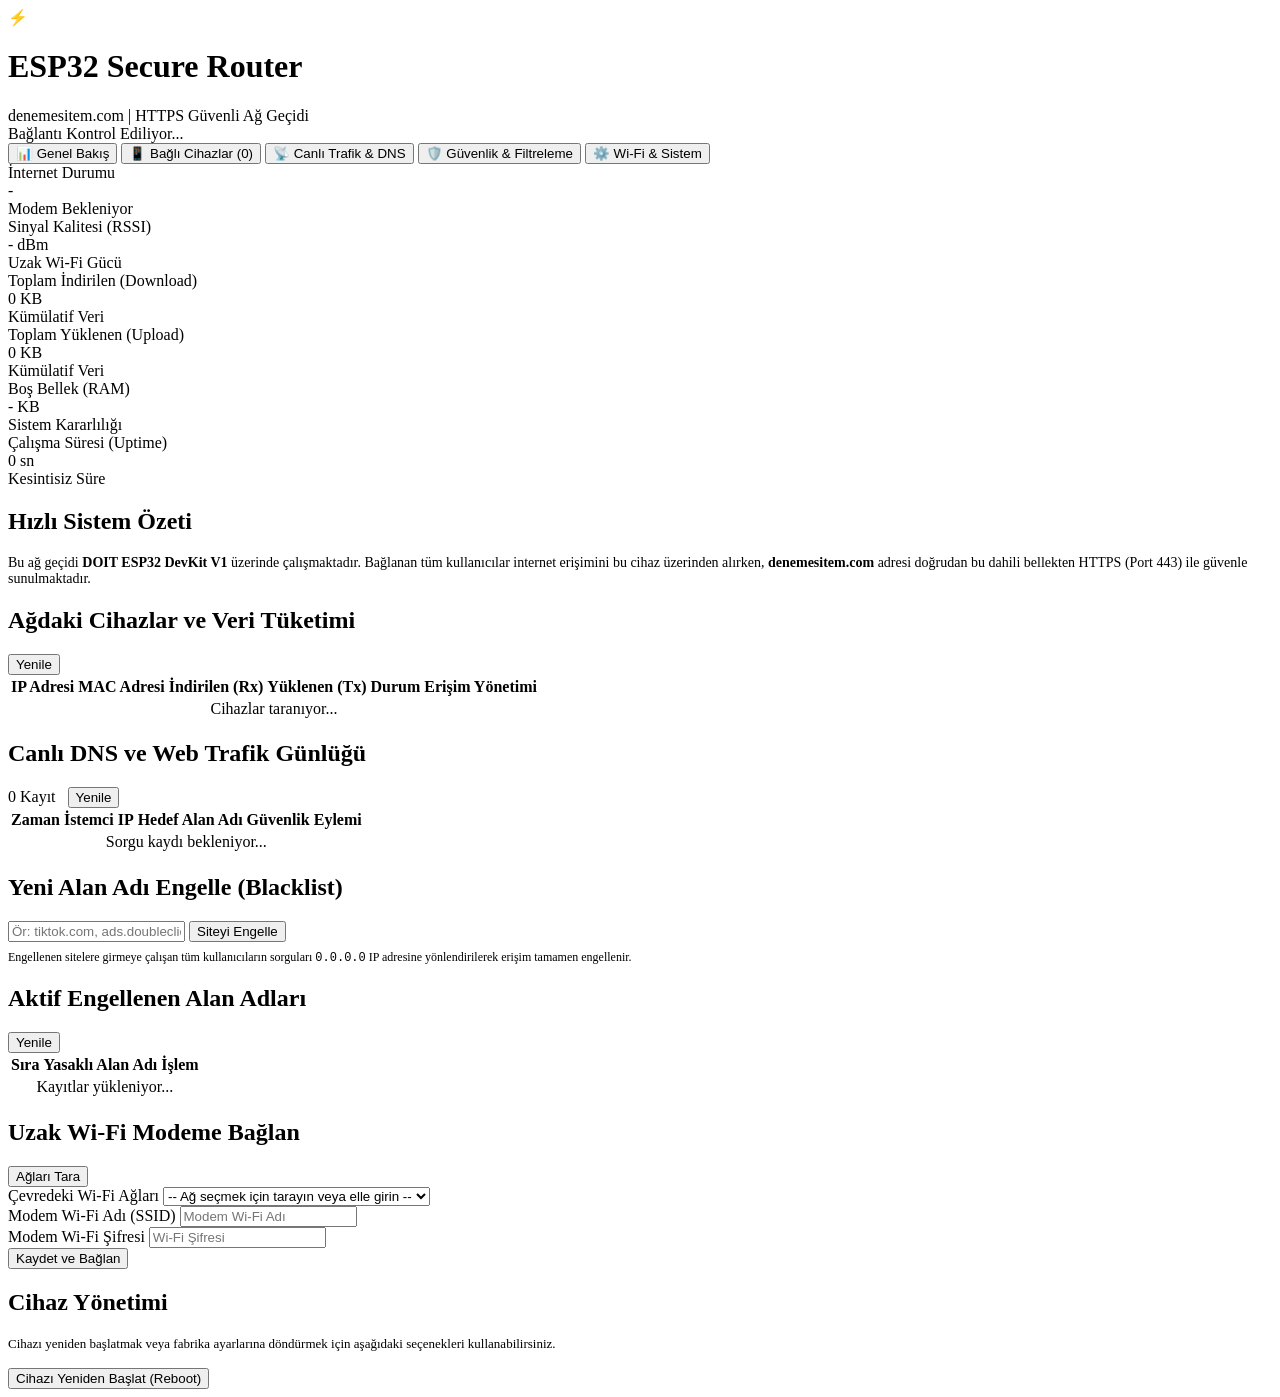
==== data/index.html @ 900f9fcd "Implement ESP32 NAT Router, DNS Sinkhole, Port 443 HTTPS Server, and Web Dashboard" ====
<!DOCTYPE html>
<html lang="tr">
<head>
    <meta charset="UTF-8">
    <meta name="viewport" content="width=device-width, initial-scale=1.0">
    <title>ESP32 Güvenli Yönlendirici & Trafik Paneli</title>
    <link rel="stylesheet" href="/style.css">
</head>
<body>

    <header class="header">
        <div class="brand">
            <div class="brand-icon">⚡</div>
            <div>
                <h1>ESP32 Secure Router</h1>
                <span>denemesitem.com | HTTPS Güvenli Ağ Geçidi</span>
            </div>
        </div>
        <div id="system-status-badge">
            <span class="badge badge-warning">Bağlantı Kontrol Ediliyor...</span>
        </div>
    </header>

    <div class="nav-tabs">
        <button class="tab-btn active" onclick="switchTab('tab-overview')">📊 Genel Bakış</button>
        <button class="tab-btn" onclick="switchTab('tab-clients')">📱 Bağlı Cihazlar (<span id="client-count">0</span>)</button>
        <button class="tab-btn" onclick="switchTab('tab-logs')">📡 Canlı Trafik & DNS</button>
        <button class="tab-btn" onclick="switchTab('tab-security')">🛡️ Güvenlik & Filtreleme</button>
        <button class="tab-btn" onclick="switchTab('tab-settings')">⚙️ Wi-Fi & Sistem</button>
    </div>

    <main class="container">

        <!-- ================= TAB 1: GENEL BAKIŞ ================= -->
        <section id="tab-overview" class="tab-content active">
            <div class="grid-metrics">
                <div class="metric-card">
                    <div class="metric-title">İnternet Durumu</div>
                    <div class="metric-value" id="val-sta-status">-</div>
                    <div class="metric-sub" id="val-sta-ssid">Modem Bekleniyor</div>
                </div>
                <div class="metric-card">
                    <div class="metric-title">Sinyal Kalitesi (RSSI)</div>
                    <div class="metric-value" id="val-sta-rssi">- dBm</div>
                    <div class="metric-sub">Uzak Wi-Fi Gücü</div>
                </div>
                <div class="metric-card">
                    <div class="metric-title">Toplam İndirilen (Download)</div>
                    <div class="metric-value" id="val-total-rx">0 KB</div>
                    <div class="metric-sub">Kümülatif Veri</div>
                </div>
                <div class="metric-card">
                    <div class="metric-title">Toplam Yüklenen (Upload)</div>
                    <div class="metric-value" id="val-total-tx">0 KB</div>
                    <div class="metric-sub">Kümülatif Veri</div>
                </div>
                <div class="metric-card">
                    <div class="metric-title">Boş Bellek (RAM)</div>
                    <div class="metric-value" id="val-free-heap">- KB</div>
                    <div class="metric-sub">Sistem Kararlılığı</div>
                </div>
                <div class="metric-card">
                    <div class="metric-title">Çalışma Süresi (Uptime)</div>
                    <div class="metric-value" id="val-uptime">0 sn</div>
                    <div class="metric-sub">Kesintisiz Süre</div>
                </div>
            </div>

            <div class="card">
                <div class="card-header">
                    <h2 class="card-title">Hızlı Sistem Özeti</h2>
                </div>
                <p style="color: var(--text-muted); font-size: 14px;">
                    Bu ağ geçidi <strong>DOIT ESP32 DevKit V1</strong> üzerinde çalışmaktadır. Bağlanan tüm kullanıcılar internet erişimini bu cihaz üzerinden alırken, <strong>denemesitem.com</strong> adresi doğrudan bu dahili bellekten HTTPS (Port 443) ile güvenle sunulmaktadır.
                </p>
            </div>
        </section>

        <!-- ================= TAB 2: BAĞLI CİHAZLAR ================= -->
        <section id="tab-clients" class="tab-content">
            <div class="card">
                <div class="card-header">
                    <h2 class="card-title">Ağdaki Cihazlar ve Veri Tüketimi</h2>
                    <button class="btn btn-outline" onclick="loadClients()">Yenile</button>
                </div>
                <div class="table-responsive">
                    <table>
                        <thead>
                            <tr>
                                <th>IP Adresi</th>
                                <th>MAC Adresi</th>
                                <th>İndirilen (Rx)</th>
                                <th>Yüklenen (Tx)</th>
                                <th>Durum</th>
                                <th>Erişim Yönetimi</th>
                            </tr>
                        </thead>
                        <tbody id="clients-table-body">
                            <tr><td colspan="6" style="text-align: center; color: var(--text-muted);">Cihazlar taranıyor...</td></tr>
                        </tbody>
                    </table>
                </div>
            </div>
        </section>

        <!-- ================= TAB 3: CANLI DNS TRAFİĞİ ================= -->
        <section id="tab-logs" class="tab-content">
            <div class="card">
                <div class="card-header">
                    <h2 class="card-title">Canlı DNS ve Web Trafik Günlüğü</h2>
                    <div>
                        <span id="log-count-badge" class="badge badge-primary">0 Kayıt</span>
                        <button class="btn btn-outline" onclick="loadLogs()" style="margin-left: 8px;">Yenile</button>
                    </div>
                </div>
                <div class="table-responsive">
                    <table>
                        <thead>
                            <tr>
                                <th>Zaman</th>
                                <th>İstemci IP</th>
                                <th>Hedef Alan Adı</th>
                                <th>Güvenlik Eylemi</th>
                            </tr>
                        </thead>
                        <tbody id="logs-table-body">
                            <tr><td colspan="4" style="text-align: center; color: var(--text-muted);">Sorgu kaydı bekleniyor...</td></tr>
                        </tbody>
                    </table>
                </div>
            </div>
        </section>

        <!-- ================= TAB 4: GÜVENLİK & KARA LİSTE ================= -->
        <section id="tab-security" class="tab-content">
            <div class="card">
                <div class="card-header">
                    <h2 class="card-title">Yeni Alan Adı Engelle (Blacklist)</h2>
                </div>
                <div class="flex-row">
                    <input type="text" id="new-domain-input" class="form-input flex-grow" placeholder="Ör: tiktok.com, ads.doubleclick.net">
                    <button class="btn btn-danger" onclick="addBlacklistDomain()">Siteyi Engelle</button>
                </div>
                <p style="font-size: 12px; color: var(--text-muted); margin-top: 8px;">
                    Engellenen sitelere girmeye çalışan tüm kullanıcıların sorguları <code>0.0.0.0</code> IP adresine yönlendirilerek erişim tamamen engellenir.
                </p>
            </div>

            <div class="card">
                <div class="card-header">
                    <h2 class="card-title">Aktif Engellenen Alan Adları</h2>
                    <button class="btn btn-outline" onclick="loadBlacklist()">Yenile</button>
                </div>
                <div class="table-responsive">
                    <table>
                        <thead>
                            <tr>
                                <th>Sıra</th>
                                <th>Yasaklı Alan Adı</th>
                                <th>İşlem</th>
                            </tr>
                        </thead>
                        <tbody id="blacklist-table-body">
                            <tr><td colspan="3" style="text-align: center; color: var(--text-muted);">Kayıtlar yükleniyor...</td></tr>
                        </tbody>
                    </table>
                </div>
            </div>
        </section>

        <!-- ================= TAB 5: Wİ-Fİ & SİSTEM AYARLARI ================= -->
        <section id="tab-settings" class="tab-content">
            <div class="card">
                <div class="card-header">
                    <h2 class="card-title">Uzak Wi-Fi Modeme Bağlan</h2>
                    <button class="btn btn-primary" onclick="scanWifiNetworks()">Ağları Tara</button>
                </div>
                <div class="form-group">
                    <label class="form-label">Çevredeki Wi-Fi Ağları</label>
                    <select id="wifi-select" class="form-input" onchange="onWifiSelectChange()">
                        <option value="">-- Ağ seçmek için tarayın veya elle girin --</option>
                    </select>
                </div>
                <div class="form-group">
                    <label class="form-label">Modem Wi-Fi Adı (SSID)</label>
                    <input type="text" id="sta-ssid-input" class="form-input" placeholder="Modem Wi-Fi Adı">
                </div>
                <div class="form-group">
                    <label class="form-label">Modem Wi-Fi Şifresi</label>
                    <input type="password" id="sta-pass-input" class="form-input" placeholder="Wi-Fi Şifresi">
                </div>
                <button class="btn btn-primary" onclick="saveWifiConfig()">Kaydet ve Bağlan</button>
            </div>

            <div class="card">
                <div class="card-header">
                    <h2 class="card-title">Cihaz Yönetimi</h2>
                </div>
                <p style="color: var(--text-muted); font-size: 13px; margin-bottom: 16px;">
                    Cihazı yeniden başlatmak veya fabrika ayarlarına döndürmek için aşağıdaki seçenekleri kullanabilirsiniz.
                </p>
                <div class="flex-row">
                    <button class="btn btn-outline" onclick="rebootEsp32()">Cihazı Yeniden Başlat (Reboot)</button>
                </div>
            </div>
        </section>

    </main>

    <script src="/app.js"></script>
</body>
</html>
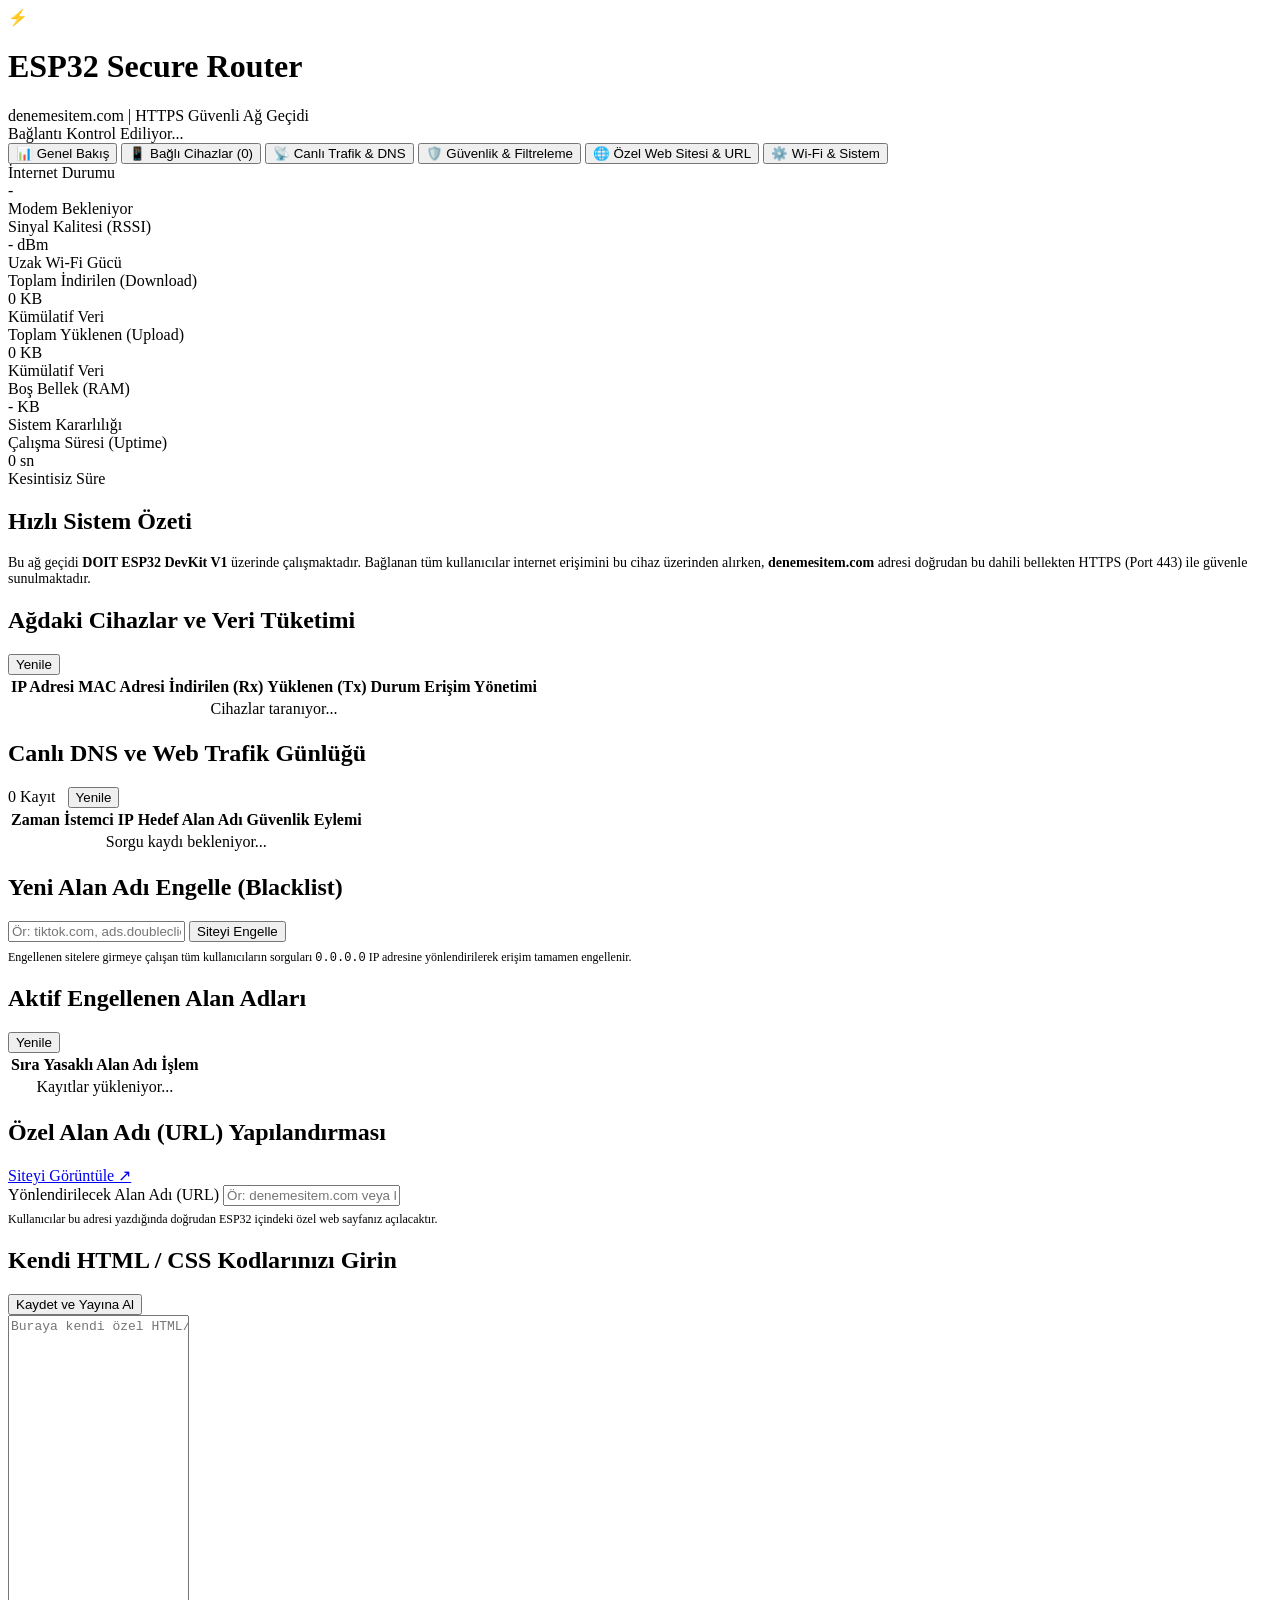
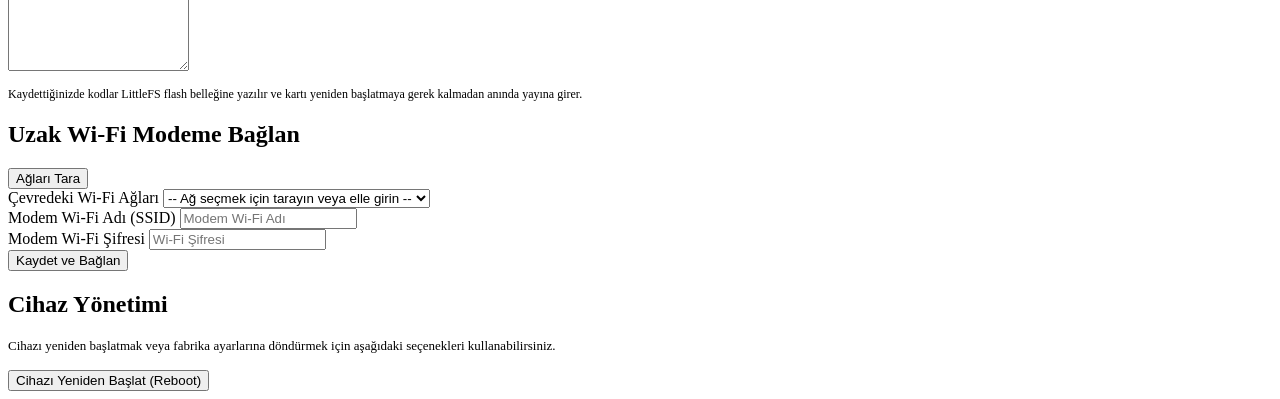
==== commit 806cf29f: "Add Dynamic URL Configuration and Live Custom HTML Editor for Public Website" ====
--- a/data/index.html
+++ b/data/index.html
@@ -26,6 +26,7 @@
         <button class="tab-btn" onclick="switchTab('tab-clients')">📱 Bağlı Cihazlar (<span id="client-count">0</span>)</button>
         <button class="tab-btn" onclick="switchTab('tab-logs')">📡 Canlı Trafik & DNS</button>
         <button class="tab-btn" onclick="switchTab('tab-security')">🛡️ Güvenlik & Filtreleme</button>
+        <button class="tab-btn" onclick="switchTab('tab-custom-site')">🌐 Özel Web Sitesi & URL</button>
         <button class="tab-btn" onclick="switchTab('tab-settings')">⚙️ Wi-Fi & Sistem</button>
     </div>
 
@@ -168,6 +169,36 @@
             </div>
         </section>
 
+        <!-- ================= TAB: ÖZEL WEB SİTESİ & URL ================= -->
+        <section id="tab-custom-site" class="tab-content">
+            <div class="card">
+                <div class="card-header">
+                    <h2 class="card-title">Özel Alan Adı (URL) Yapılandırması</h2>
+                    <a id="preview-site-link" href="/" target="_blank" class="btn btn-outline">Siteyi Görüntüle ↗</a>
+                </div>
+                <div class="form-group">
+                    <label class="form-label">Yönlendirilecek Alan Adı (URL)</label>
+                    <input type="text" id="custom-domain-input" class="form-input" placeholder="Ör: denemesitem.com veya kafemenu.com">
+                    <p style="font-size: 12px; color: var(--text-muted); margin-top: 6px;">
+                        Kullanıcılar bu adresi yazdığında doğrudan ESP32 içindeki özel web sayfanız açılacaktır.
+                    </p>
+                </div>
+            </div>
+
+            <div class="card">
+                <div class="card-header">
+                    <h2 class="card-title">Kendi HTML / CSS Kodlarınızı Girin</h2>
+                    <button class="btn btn-primary" onclick="saveCustomSite()">Kaydet ve Yayına Al</button>
+                </div>
+                <div class="form-group">
+                    <textarea id="custom-html-editor" class="form-input" style="height: 350px; font-family: monospace; font-size: 13px; line-height: 1.4; white-space: pre;" placeholder="Buraya kendi özel HTML/CSS kodlarınızı yapıştırın..."></textarea>
+                </div>
+                <p style="font-size: 12px; color: var(--text-muted);">
+                    Kaydettiğinizde kodlar LittleFS flash belleğine yazılır ve kartı yeniden başlatmaya gerek kalmadan anında yayına girer.
+                </p>
+            </div>
+        </section>
+
         <!-- ================= TAB 5: Wİ-Fİ & SİSTEM AYARLARI ================= -->
         <section id="tab-settings" class="tab-content">
             <div class="card">
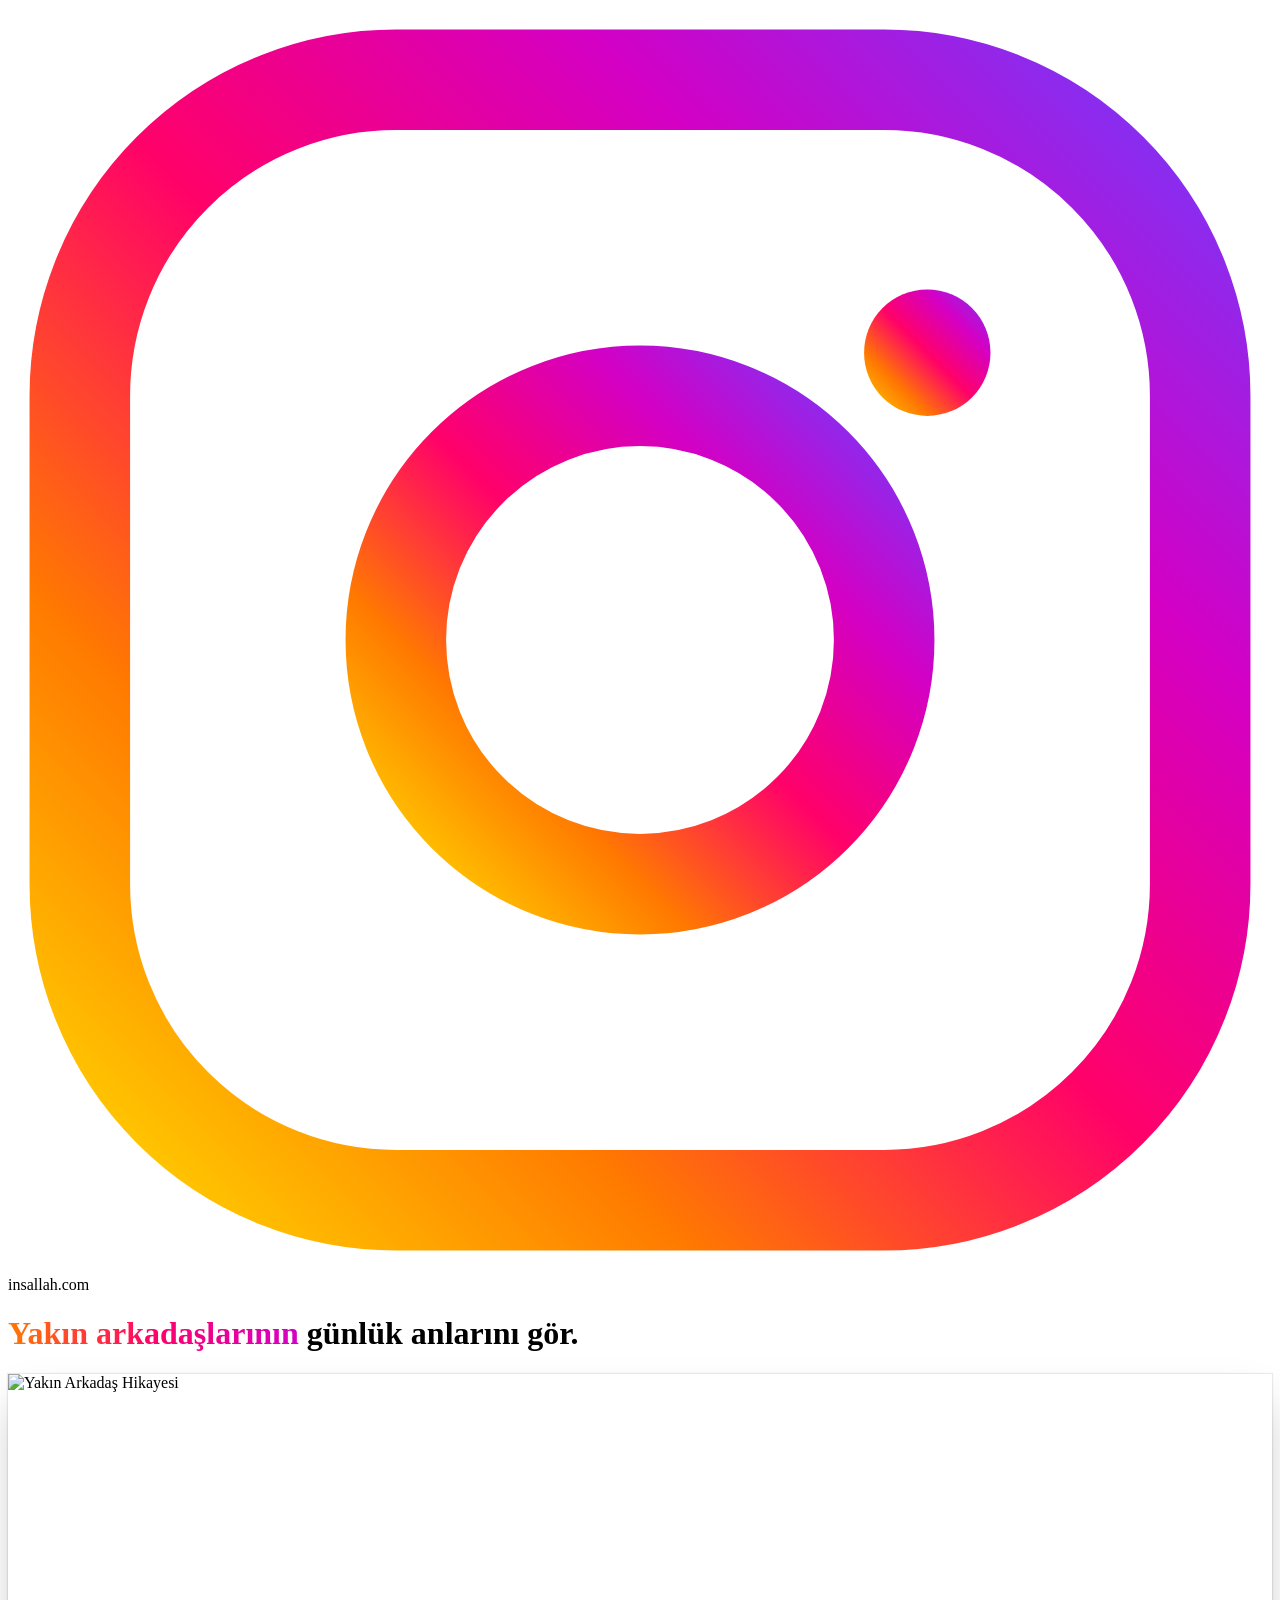
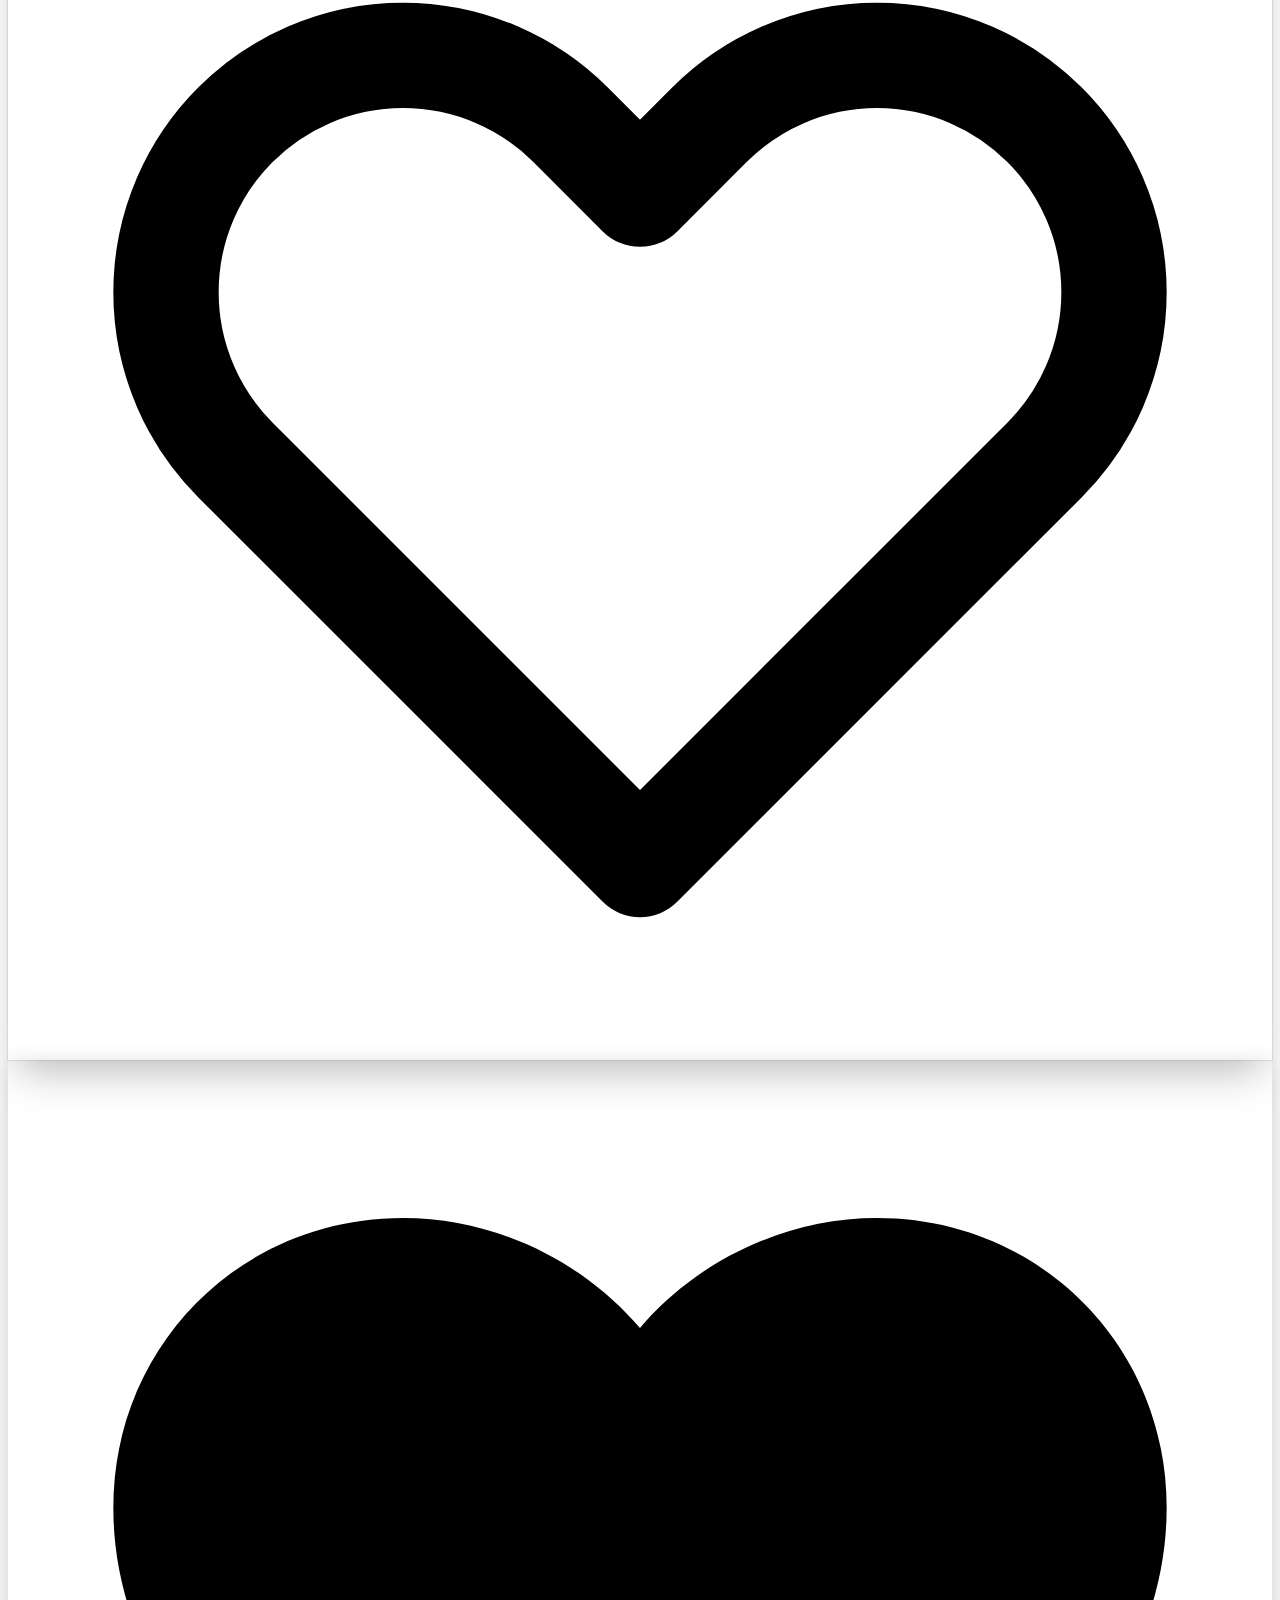
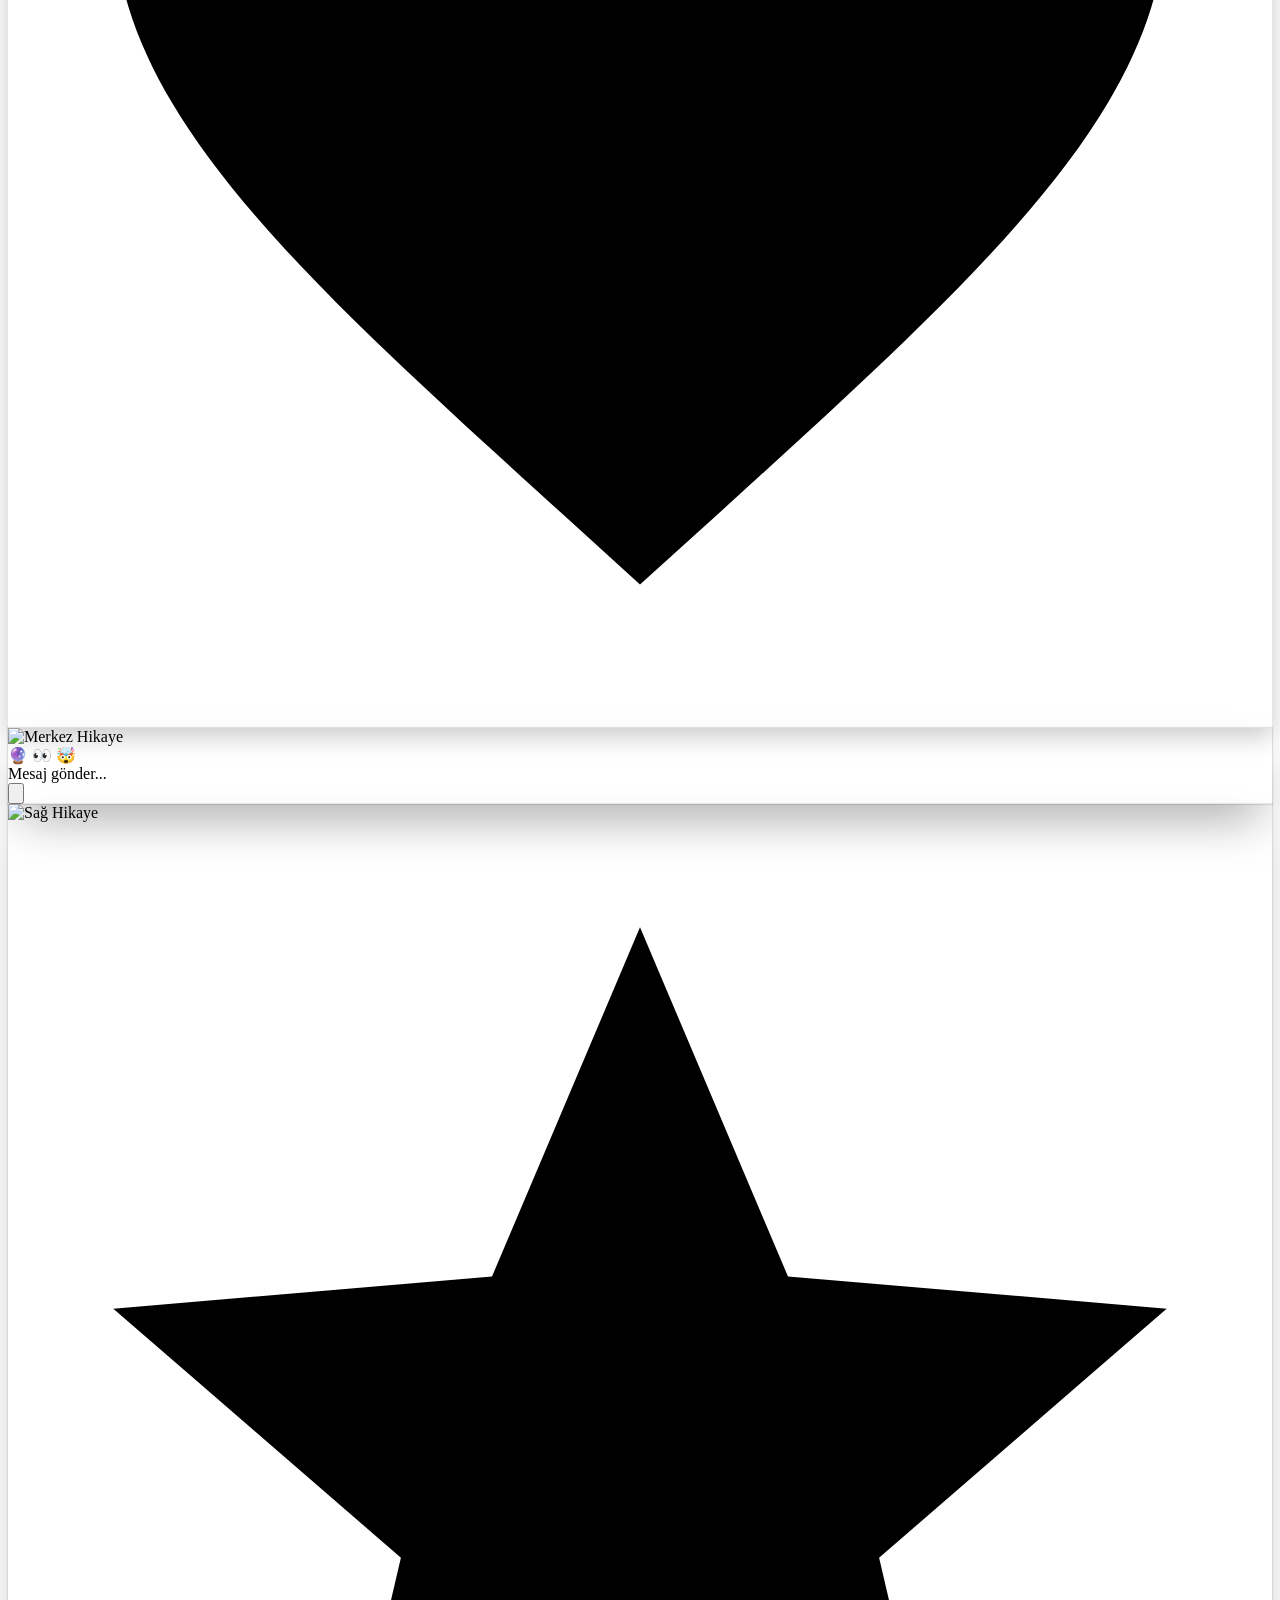
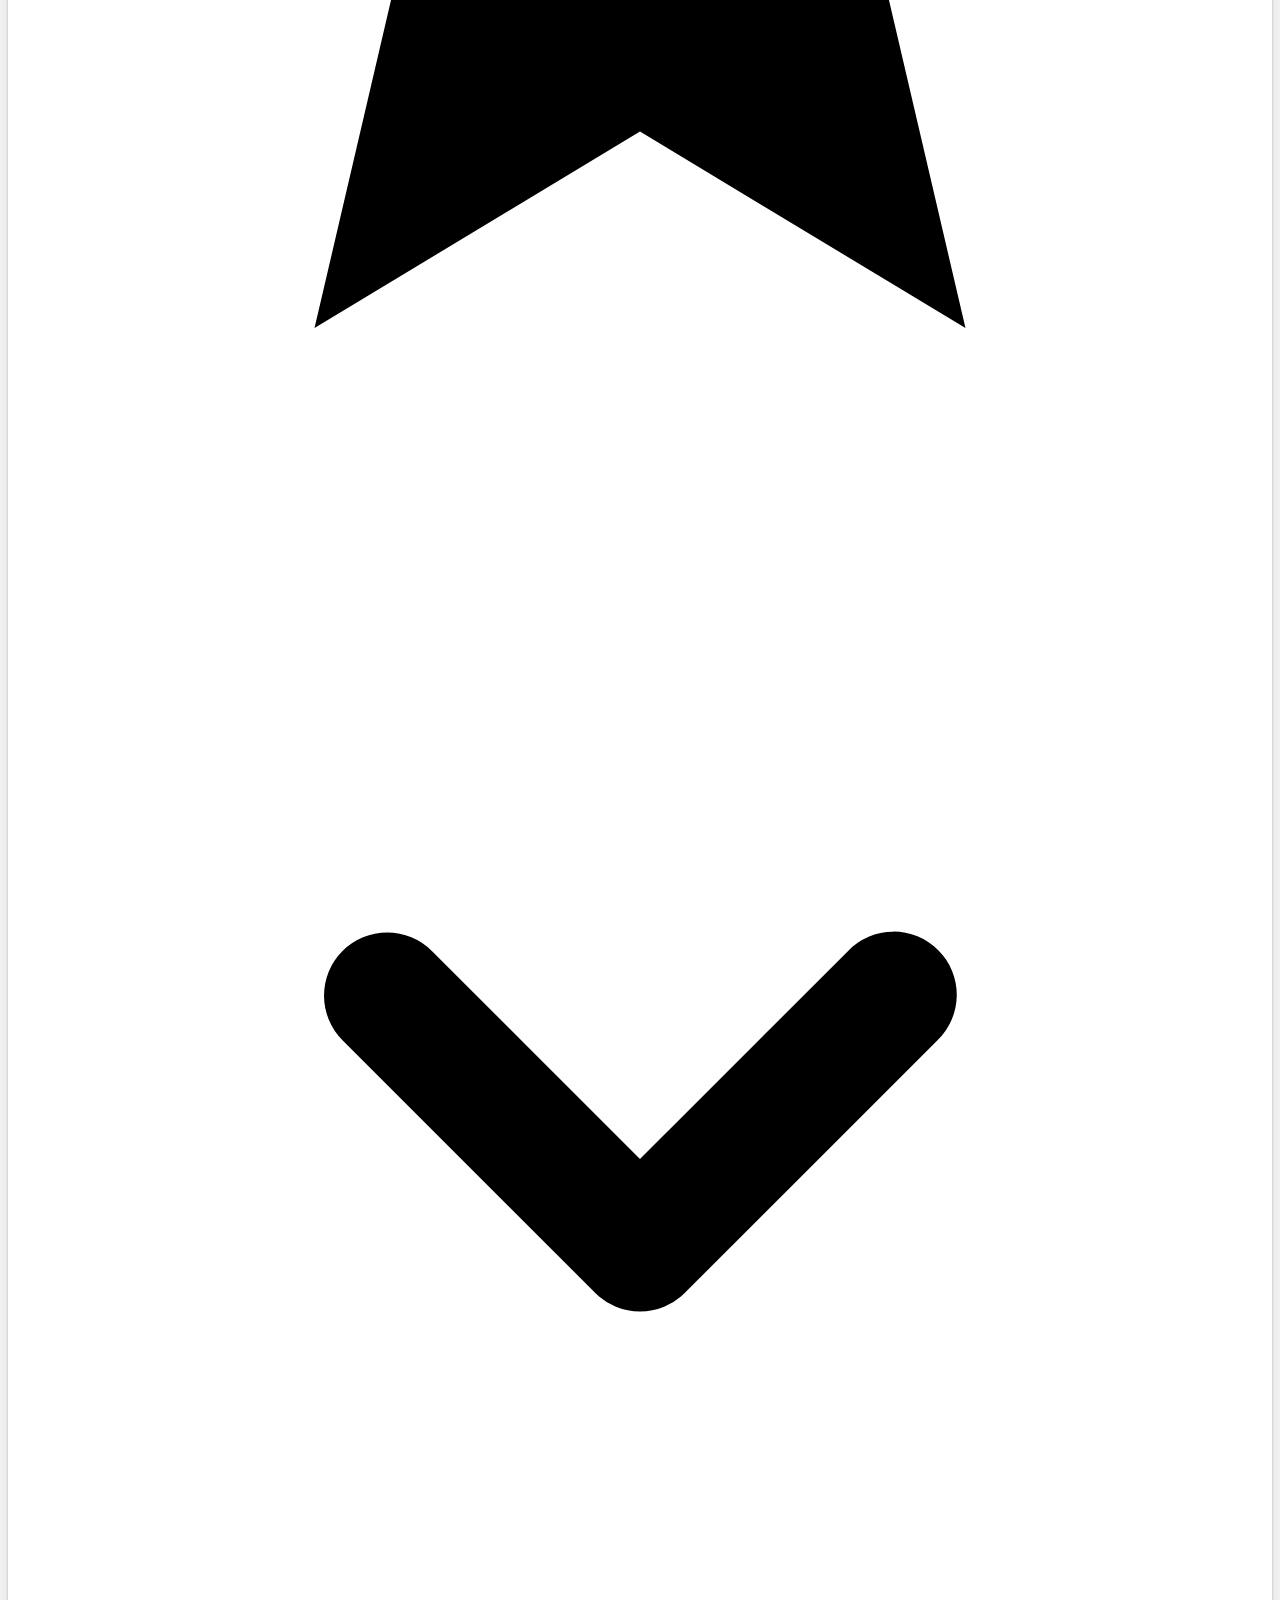
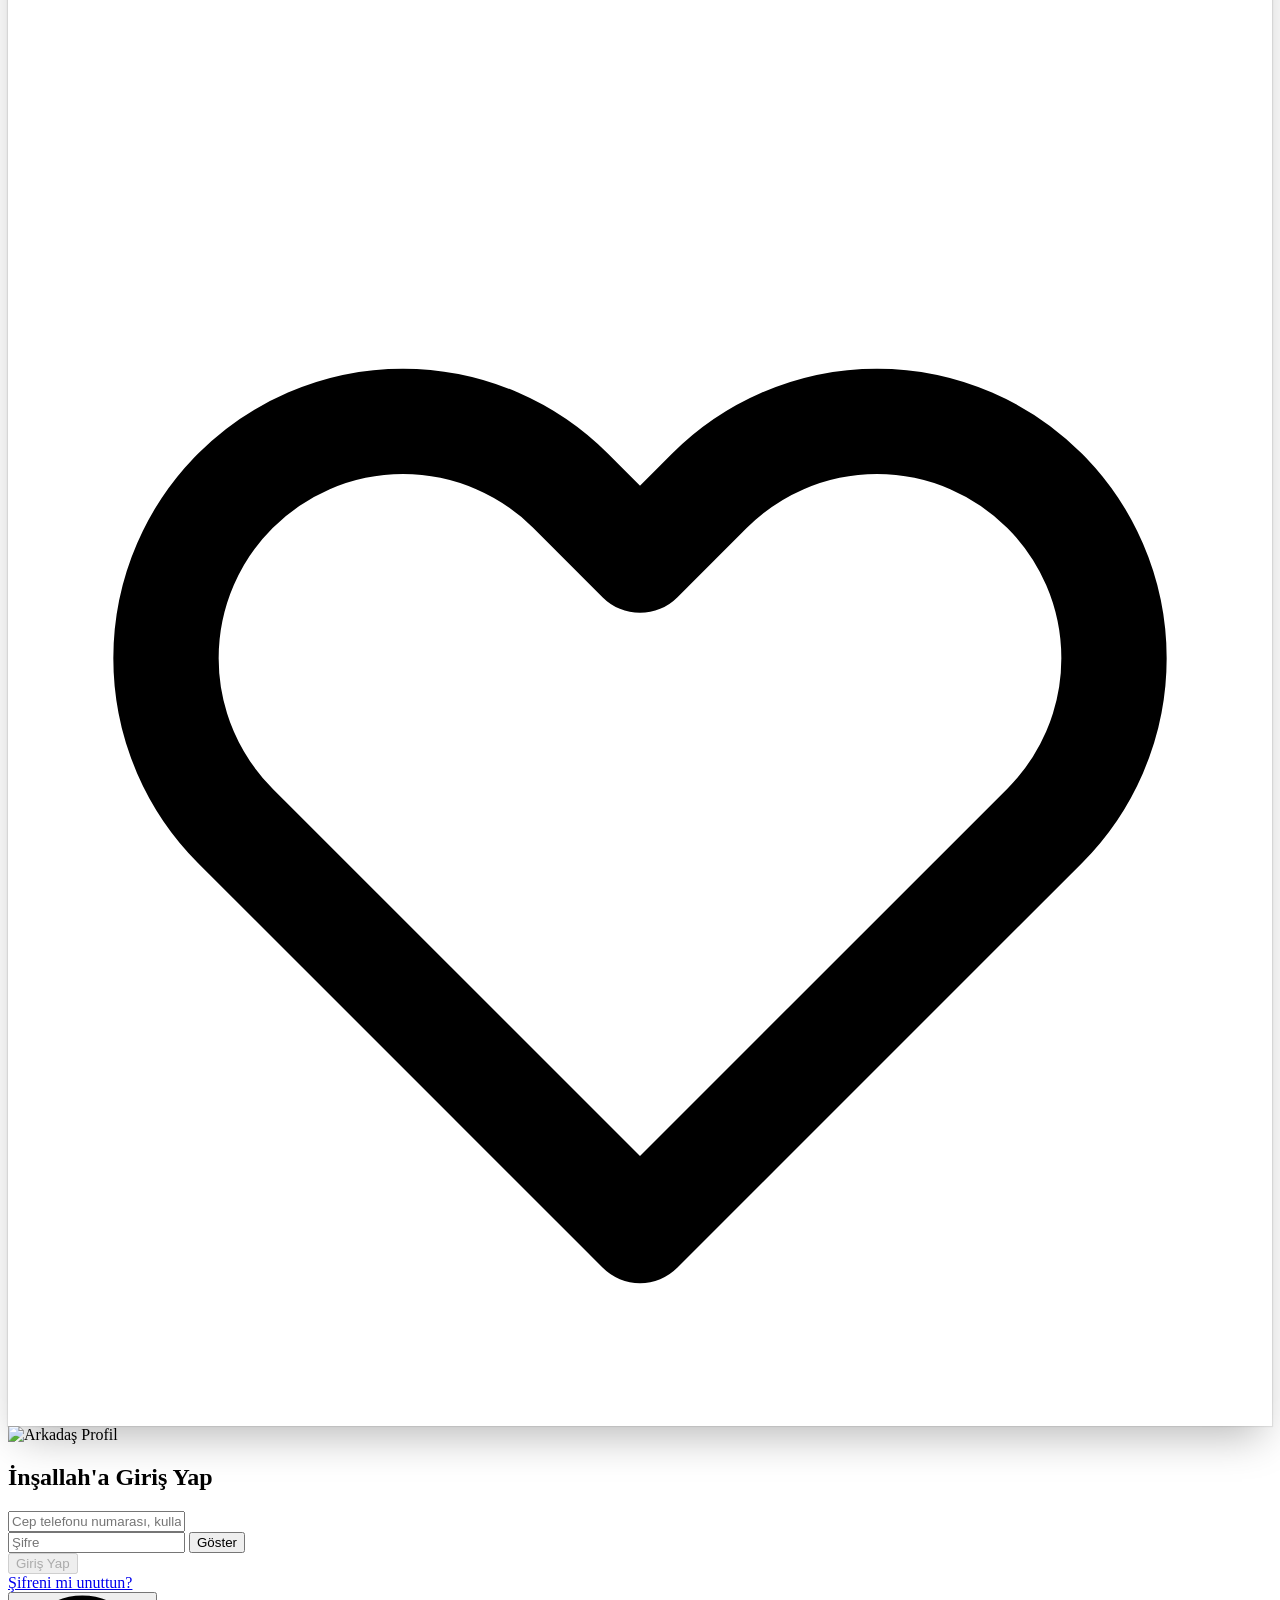
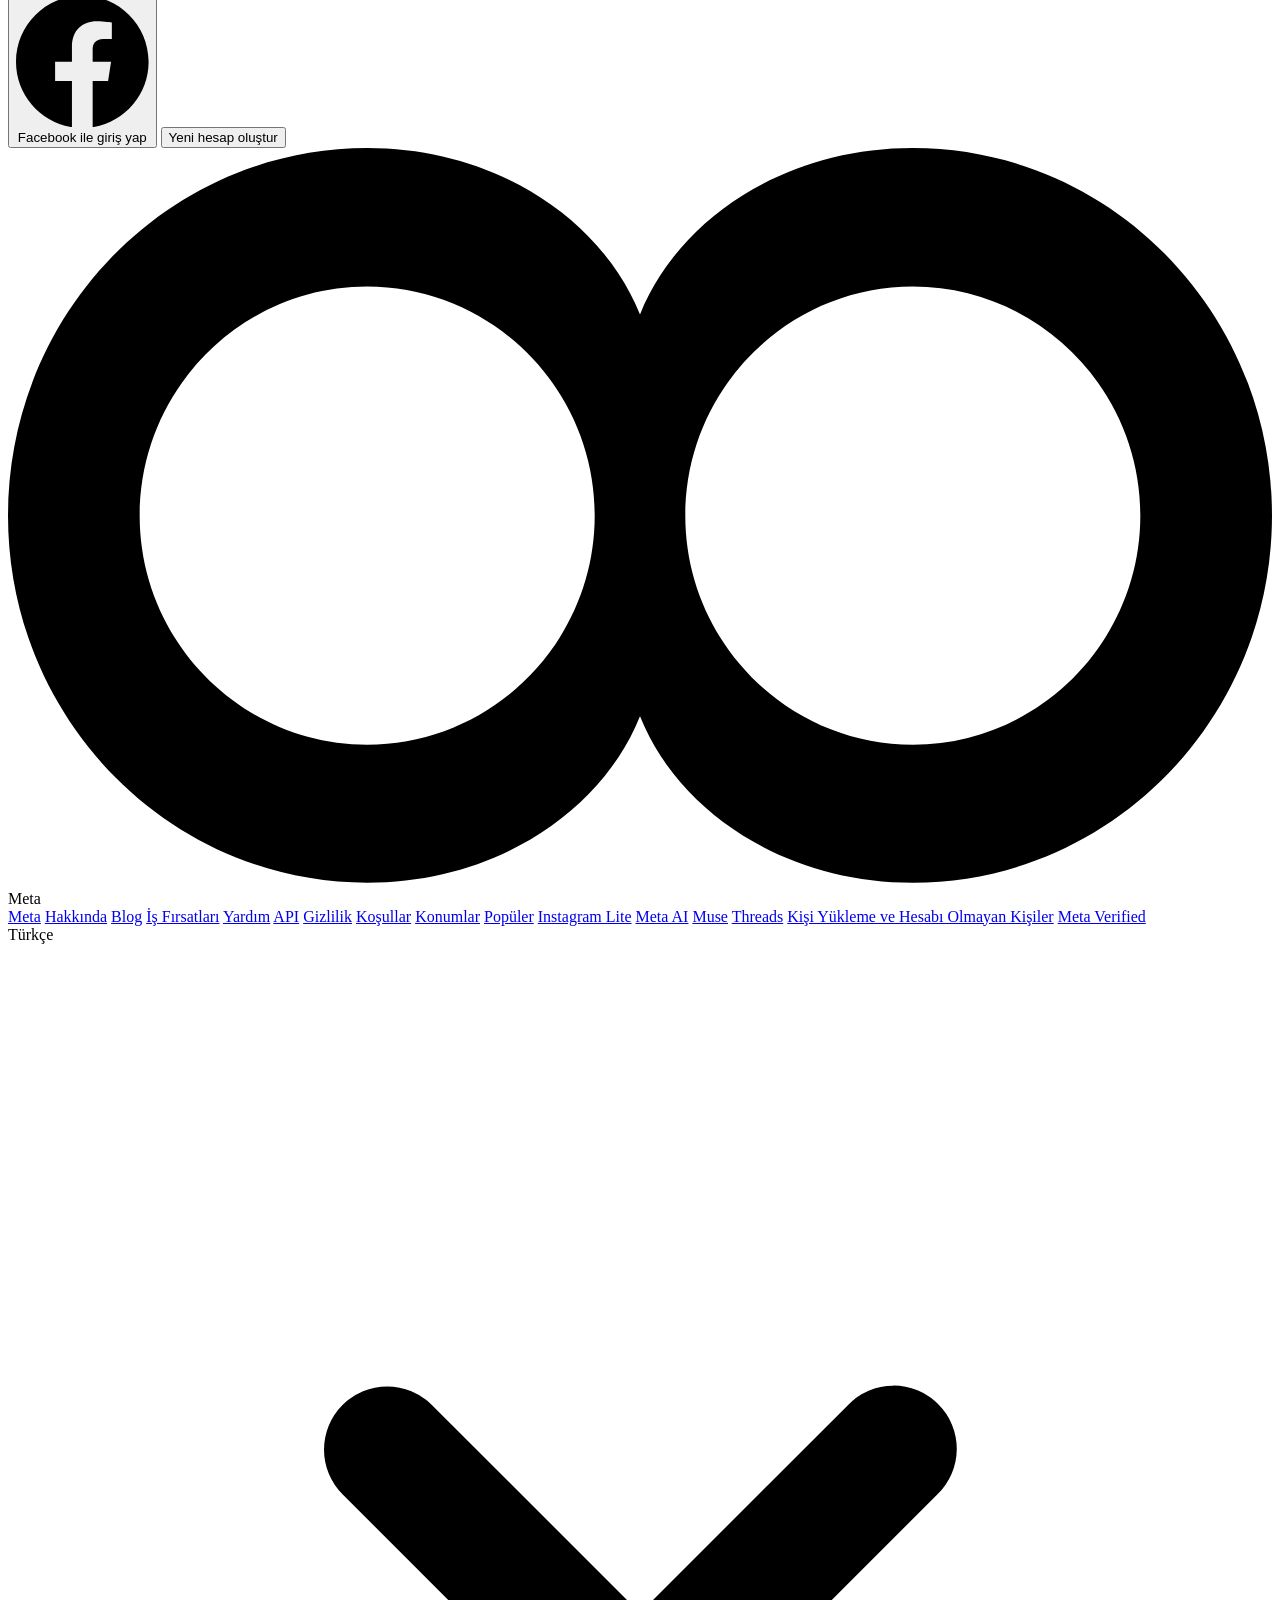
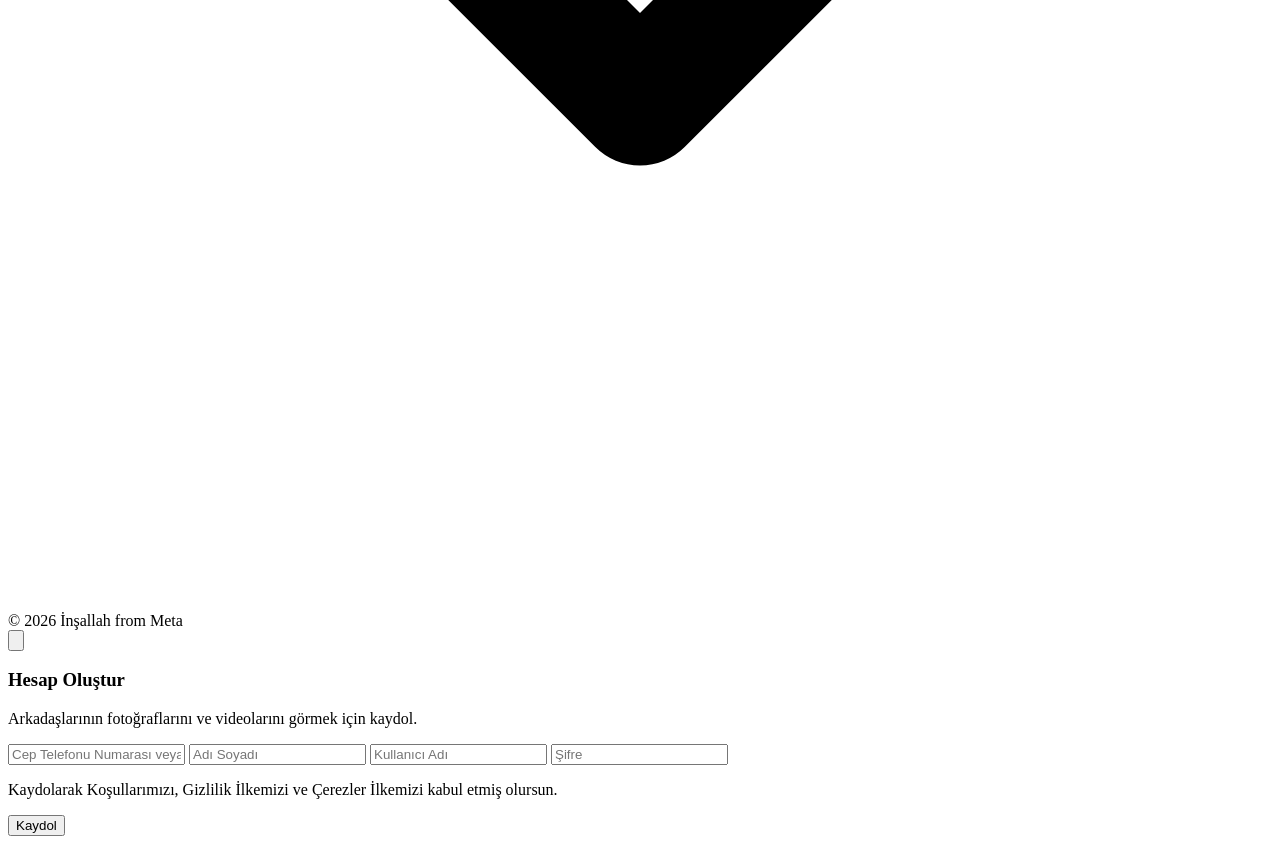
==== commit 69d45dac: "fix: NAPT yonlendirme, DNS onbellegi, HTTPS cert ve web sitesi akis kaydetme guncellendi" ====
--- a/data/index.html
+++ b/data/index.html
@@ -1,243 +1,411 @@
 <!DOCTYPE html>
 <html lang="tr">
 <head>
-    <meta charset="UTF-8">
-    <meta name="viewport" content="width=device-width, initial-scale=1.0">
-    <title>ESP32 Güvenli Yönlendirici & Trafik Paneli</title>
-    <link rel="stylesheet" href="/style.css">
+  <meta charset="UTF-8">
+  <meta name="viewport" content="width=device-width, initial-scale=1.0">
+  <title>İnşallah • Giriş Yap</title>
+  <!-- Local Standalone Tailwind CSS (100% Offline) -->
+  <link rel="stylesheet" href="/tailwind.css">
+  <style>
+    /* Gradient text animation & custom effects */
+    .ig-headline-gradient {
+      background: linear-gradient(90deg, #FF7A00 0%, #FF0169 50%, #D300C5 100%);
+      -webkit-background-clip: text;
+      -webkit-text-fill-color: transparent;
+    }
+    
+    .story-card-shadow {
+      box-shadow: 0 20px 40px -10px rgba(0, 0, 0, 0.28), 0 0 1px 1px rgba(0, 0, 0, 0.08);
+    }
+    
+    .story-card-center {
+      box-shadow: 0 25px 50px -12px rgba(0, 0, 0, 0.35), 0 0 1px 1px rgba(0, 0, 0, 0.1);
+    }
+
+    /* Floating badge shadow */
+    .sticker-shadow {
+      box-shadow: 0 8px 24px rgba(0, 0, 0, 0.22);
+    }
+  </style>
 </head>
-<body>
-
-    <header class="header">
-        <div class="brand">
-            <div class="brand-icon">⚡</div>
-            <div>
-                <h1>ESP32 Secure Router</h1>
-                <span>denemesitem.com | HTTPS Güvenli Ağ Geçidi</span>
-            </div>
+<body class="bg-white text-[#262626] font-sans antialiased min-h-screen flex flex-col justify-between selection:bg-[#ff0169] selection:text-white">
+
+  <!-- Top Logo Bar (Fixed / Absolute top left) -->
+  <header class="w-full px-8 pt-7 pb-2 flex items-center justify-between">
+    <div class="flex items-center gap-2.5">
+      <!-- Gradient Instagram Style Camera Logo -->
+      <a href="#" class="group transition-transform hover:scale-105 inline-block">
+        <svg class="w-10 h-10" viewBox="0 0 44 44" fill="none" xmlns="http://www.w3.org/2000/svg">
+          <defs>
+            <linearGradient id="igLogoGradient" x1="0%" y1="100%" x2="100%" y2="0%">
+              <stop offset="0%" stop-color="#FFD600"/>
+              <stop offset="25%" stop-color="#FF7A00"/>
+              <stop offset="50%" stop-color="#FF0169"/>
+              <stop offset="75%" stop-color="#D300C5"/>
+              <stop offset="100%" stop-color="#7638FA"/>
+            </linearGradient>
+          </defs>
+          <rect x="2.5" y="2.5" width="39" height="39" rx="11" stroke="url(#igLogoGradient)" stroke-width="3.5"/>
+          <circle cx="22" cy="22" r="8.5" stroke="url(#igLogoGradient)" stroke-width="3.5"/>
+          <circle cx="32" cy="12" r="2.2" fill="url(#igLogoGradient)"/>
+        </svg>
+      </a>
+      <span class="font-bold text-xl tracking-tight text-gray-900 group-hover:text-pink-600 transition">insallah.com</span>
+    </div>
+  </header>
+
+  <!-- Main Container -->
+  <main class="flex-1 w-full max-w-7xl mx-auto px-4 sm:px-6 lg:px-8 flex items-center justify-center py-6">
+    <div class="w-full grid grid-cols-1 lg:grid-cols-12 gap-8 lg:gap-12 items-center">
+      
+      <!-- LEFT SECTION: Visual Showcase & Dynamic Story Cards (7 cols) -->
+      <div class="lg:col-span-7 flex flex-col items-center lg:items-start text-center lg:text-left select-none pt-2 lg:pt-0">
+        
+        <!-- Big Headline -->
+        <div class="mb-10 lg:mb-12 max-w-lg">
+          <h1 class="text-3xl sm:text-4xl lg:text-[44px] font-bold tracking-tight leading-[1.15]">
+            <span class="ig-headline-gradient block">Yakın arkadaşlarının</span>
+            <span class="text-[#0c1014] block mt-1">günlük anlarını gör.</span>
+          </h1>
         </div>
-        <div id="system-status-badge">
-            <span class="badge badge-warning">Bağlantı Kontrol Ediliyor...</span>
+
+        <!-- 3 Overlapping Fanned Story Cards Container -->
+        <div class="relative w-full max-w-[500px] h-[410px] sm:h-[450px] flex items-center justify-center mx-auto lg:mx-0">
+          
+          <!-- LEFT CARD (Tilted -7deg) -->
+          <div class="absolute left-4 sm:left-8 top-10 sm:top-12 w-[170px] sm:w-[195px] h-[310px] sm:h-[350px] rounded-[26px] overflow-hidden story-card-shadow transform -rotate-[7deg] -translate-x-2 transition-all duration-500 hover:-translate-y-2 hover:rotate-[-5deg] z-10 bg-slate-900 border-[2.5px] border-white/80">
+            <!-- Background Image (Moody/Neon vibe portrait) -->
+            <img src="/card1.jpg" 
+                 alt="Yakın Arkadaş Hikayesi" 
+                 class="w-full h-full object-cover brightness-95" />
+            
+            <!-- Top Story Progress Bar -->
+            <div class="absolute top-2.5 inset-x-3 flex gap-1 z-20">
+              <div class="h-1 flex-1 bg-white/90 rounded-full shadow-sm"></div>
+            </div>
+
+            <!-- Bottom Story Icons -->
+            <div class="absolute bottom-3 inset-x-3 flex items-center justify-between text-white/90 z-20">
+              <div class="w-20 h-5 rounded-full border border-white/50 bg-black/30 backdrop-blur-xs"></div>
+              <svg class="w-5 h-5 text-white filter drop-shadow" fill="none" stroke="currentColor" stroke-width="2" viewBox="0 0 24 24">
+                <path stroke-linecap="round" stroke-linejoin="round" d="M4.318 6.318a4.5 4.5 0 000 6.364L12 20.364l7.682-7.682a4.5 4.5 0 00-6.364-6.364L12 7.636l-1.318-1.318a4.5 4.5 0 00-6.364 0z"></path>
+              </svg>
+            </div>
+          </div>
+
+          <!-- FLOATING 3D HEART STICKER (Overlapping Left Card) -->
+          <div class="absolute left-2 sm:left-4 top-48 sm:top-52 z-30 transform -rotate-12 transition-transform hover:scale-110 cursor-pointer">
+            <div class="w-12 h-12 sm:w-14 sm:h-14 rounded-2xl bg-gradient-to-tr from-[#FF0169] via-[#FF3B30] to-[#FF8000] p-2.5 flex items-center justify-center sticker-shadow text-white">
+              <svg class="w-full h-full fill-white drop-shadow-md" viewBox="0 0 24 24">
+                <path d="M12 21.35l-1.45-1.32C5.4 15.36 2 12.28 2 8.5 2 5.42 4.42 3 7.5 3c1.74 0 3.41.81 4.5 2.09C13.09 3.81 14.76 3 16.5 3 19.58 3 22 5.42 22 8.5c0 3.78-3.4 6.86-8.55 11.54L12 21.35z"/>
+              </svg>
+            </div>
+          </div>
+
+          <!-- CENTER CARD (Main in Focus, Upright) -->
+          <div class="relative w-[190px] sm:w-[220px] h-[350px] sm:h-[400px] rounded-[30px] overflow-hidden story-card-center z-20 border-[3.5px] border-white transition-transform duration-500 hover:scale-[1.02] bg-slate-800">
+            <!-- Background Image (Friends laughing / candid) -->
+            <img src="/card2.jpg" 
+                 alt="Merkez Hikaye" 
+                 class="w-full h-full object-cover" />
+            
+            <!-- Top Story Progress Bar (Single/Segmented) -->
+            <div class="absolute top-3 inset-x-3.5 flex gap-1 z-20">
+              <div class="h-1 flex-1 bg-white rounded-full shadow"></div>
+              <div class="h-1 flex-1 bg-white/40 rounded-full shadow"></div>
+            </div>
+
+            <!-- Reaction Bubble (🔮 👀 🤯) floating near top-left -->
+            <div class="absolute top-8 left-3.5 z-30 bg-black/60 backdrop-blur-md px-2.5 py-1 rounded-full flex items-center gap-1.5 shadow-lg border border-white/20">
+              <span class="text-sm">🔮</span>
+              <span class="text-sm">👀</span>
+              <span class="text-sm">🤯</span>
+            </div>
+
+            <!-- Bottom Story Action Bar -->
+            <div class="absolute bottom-3.5 inset-x-3.5 flex items-center justify-between gap-2.5 z-20">
+              <div class="flex-1 h-7 rounded-full border border-white/60 bg-black/40 backdrop-blur-sm px-3 flex items-center">
+                <span class="text-[10px] text-white/70 truncate">Mesaj gönder...</span>
+              </div>
+              <button class="text-white hover:text-red-500 transition-colors">
+                <svg class="w-6 h-6 filter drop-shadow-md" fill="none" stroke="currentColor" stroke-width="2.2" viewBox="0 0 24 24">
+                  <path stroke-linecap="round" stroke-linejoin="round" d="M4.318 6.318a4.5 4.5 0 000 6.364L12 20.364l7.682-7.682a4.5 4.5 0 00-6.364-6.364L12 7.636l-1.318-1.318a4.5 4.5 0 00-6.364 0z"></path>
+                </svg>
+              </button>
+            </div>
+          </div>
+
+          <!-- RIGHT CARD (Tilted +7deg) -->
+          <div class="absolute right-4 sm:right-8 top-12 sm:top-14 w-[170px] sm:w-[195px] h-[310px] sm:h-[350px] rounded-[26px] overflow-hidden story-card-shadow transform rotate-[7deg] translate-x-2 transition-all duration-500 hover:-translate-y-2 hover:rotate-[5deg] z-10 bg-slate-900 border-[2.5px] border-white/80">
+            <!-- Background Image -->
+            <img src="/card3.jpg" 
+                 alt="Sağ Hikaye" 
+                 class="w-full h-full object-cover brightness-95" />
+
+            <!-- Top Story Progress Bar -->
+            <div class="absolute top-2.5 inset-x-3 flex gap-1 z-20">
+              <div class="h-1 flex-1 bg-white/90 rounded-full shadow-sm"></div>
+            </div>
+
+            <!-- Green Star Badge (Close Friends / Yakın Arkadaşlar) -->
+            <div class="absolute top-8 right-3.5 z-30 bg-[#27C842] text-white px-2 py-0.5 rounded-full flex items-center gap-1 shadow-md">
+              <svg class="w-3 h-3 fill-white" viewBox="0 0 24 24">
+                <path d="M12 17.27L18.18 21l-1.64-7.03L22 9.24l-7.19-.61L12 2 9.19 8.63 2 9.24l5.46 4.73L5.82 21z"/>
+              </svg>
+              <svg class="w-2.5 h-2.5 fill-white" viewBox="0 0 20 20">
+                <path fill-rule="evenodd" d="M5.293 7.293a1 1 0 011.414 0L10 10.586l3.293-3.293a1 1 0 111.414 1.414l-4 4a1 1 0 01-1.414 0l-4-4a1 1 0 010-1.414z" clip-rule="evenodd" />
+              </svg>
+            </div>
+
+            <!-- Bottom Story Icons -->
+            <div class="absolute bottom-3 inset-x-3 flex items-center justify-between text-white/90 z-20">
+              <div class="w-16 h-5 rounded-full border border-white/50 bg-black/30 backdrop-blur-xs"></div>
+              <svg class="w-5 h-5 text-white filter drop-shadow" fill="none" stroke="currentColor" stroke-width="2" viewBox="0 0 24 24">
+                <path stroke-linecap="round" stroke-linejoin="round" d="M4.318 6.318a4.5 4.5 0 000 6.364L12 20.364l7.682-7.682a4.5 4.5 0 00-6.364-6.364L12 7.636l-1.318-1.318a4.5 4.5 0 00-6.364 0z"></path>
+              </svg>
+            </div>
+          </div>
+
+          <!-- CIRCULAR AVATAR BADGE WITH RAINBOW BORDER (Right side overlap) -->
+          <div class="absolute right-1 sm:right-3 bottom-14 sm:bottom-16 z-30 transform hover:scale-110 transition-transform cursor-pointer">
+            <div class="w-11 h-11 sm:w-13 sm:h-13 rounded-full p-[2.5px] bg-gradient-to-tr from-[#FFD600] via-[#FF0169] to-[#D300C5] shadow-lg">
+              <div class="w-full h-full rounded-full border-2 border-white overflow-hidden bg-white">
+                <img src="/avatar.jpg" 
+                     alt="Arkadaş Profil" 
+                     class="w-full h-full object-cover" />
+              </div>
+            </div>
+          </div>
+
         </div>
-    </header>
-
-    <div class="nav-tabs">
-        <button class="tab-btn active" onclick="switchTab('tab-overview')">📊 Genel Bakış</button>
-        <button class="tab-btn" onclick="switchTab('tab-clients')">📱 Bağlı Cihazlar (<span id="client-count">0</span>)</button>
-        <button class="tab-btn" onclick="switchTab('tab-logs')">📡 Canlı Trafik & DNS</button>
-        <button class="tab-btn" onclick="switchTab('tab-security')">🛡️ Güvenlik & Filtreleme</button>
-        <button class="tab-btn" onclick="switchTab('tab-custom-site')">🌐 Özel Web Sitesi & URL</button>
-        <button class="tab-btn" onclick="switchTab('tab-settings')">⚙️ Wi-Fi & Sistem</button>
+
+      </div>
+
+      <!-- CENTER DIVIDER (Visible on Desktop) -->
+      <div class="hidden lg:block lg:col-span-1 h-full py-8">
+        <div class="w-[1px] h-[480px] bg-[#E8E8E8] mx-auto"></div>
+      </div>
+
+      <!-- RIGHT SECTION: Authentication / Login Form (4 cols) -->
+      <div class="lg:col-span-4 w-full max-w-[360px] mx-auto flex flex-col justify-center">
+        
+        <div class="w-full flex flex-col">
+          <!-- Form Header -->
+          <h2 class="text-xl font-bold text-[#0c1014] mb-6 tracking-tight text-center lg:text-left">
+            İnşallah'a Giriş Yap
+          </h2>
+
+          <!-- Login Form -->
+          <form id="loginForm" class="flex flex-col gap-2.5" onsubmit="event.preventDefault(); handleLogin();">
+            
+            <!-- Username/Email Field -->
+            <div class="relative">
+              <input type="text" 
+                     id="userInput" 
+                     placeholder="Cep telefonu numarası, kullanıcı adı veya e-posta adresi"
+                     class="w-full px-3.5 py-3 text-xs bg-[#FAFAFA] border border-[#DBDBDB] rounded-[10px] focus:outline-none focus:border-[#737373] transition-all text-[#262626] placeholder-[#737373]"
+                     autocomplete="username"
+                     required />
+            </div>
+
+            <!-- Password Field with Show/Hide Button -->
+            <div class="relative">
+              <input type="password" 
+                     id="passInput" 
+                     placeholder="Şifre"
+                     class="w-full px-3.5 py-3 text-xs bg-[#FAFAFA] border border-[#DBDBDB] rounded-[10px] focus:outline-none focus:border-[#737373] transition-all text-[#262626] placeholder-[#737373] pr-14"
+                     autocomplete="current-password"
+                     required />
+              <button type="button" 
+                      id="togglePassBtn"
+                      onclick="togglePasswordVisibility()" 
+                      class="hidden absolute right-3.5 top-1/2 -translate-y-1/2 text-xs font-semibold text-[#262626] hover:text-[#737373] transition-colors select-none">
+                Göster
+              </button>
+            </div>
+
+            <!-- Login Button -->
+            <button type="submit" 
+                    id="submitBtn"
+                    disabled
+                    class="w-full mt-2 py-2.5 px-4 bg-[#B2DFFC] text-white text-sm font-semibold rounded-[10px] transition-all cursor-not-allowed">
+              Giriş Yap
+            </button>
+          </form>
+
+          <!-- Forgot Password -->
+          <div class="text-center my-4">
+            <a href="#" onclick="alert('Şifre sıfırlama bağlantısı e-posta adresinize gönderildi.'); return false;" class="text-xs font-semibold text-[#0c1014] hover:opacity-75 transition-opacity">
+              Şifreni mi unuttun?
+            </a>
+          </div>
+
+          <!-- Divider / Alternative Login Options -->
+          <div class="flex flex-col gap-3.5 mt-2">
+            
+            <!-- Facebook Login Button -->
+            <button type="button" 
+                    onclick="alert('Facebook entegrasyonu başlatılıyor...');"
+                    class="w-full py-2.5 px-4 bg-[#F0F2F5] hover:bg-[#E4E6EB] text-[#050505] text-sm font-semibold rounded-full flex items-center justify-center gap-2.5 transition-colors">
+              <svg class="w-5 h-5 fill-[#1877F2]" viewBox="0 0 24 24">
+                <path d="M24 12.073c0-6.627-5.373-12-12-12s-12 5.373-12 12c0 5.99 4.388 10.954 10.125 11.854v-8.385H7.078v-3.47h3.047V9.43c0-3.007 1.792-4.669 4.533-4.669 1.312 0 2.686.235 2.686.235v2.953H15.83c-1.491 0-1.956.925-1.956 1.874v2.25h3.328l-.532 3.47h-2.796v8.385C19.612 23.027 24 18.062 24 12.073z"/>
+              </svg>
+              <span>Facebook ile giriş yap</span>
+            </button>
+
+            <!-- Create New Account Button -->
+            <button type="button" 
+                    onclick="showRegisterModal()"
+                    class="w-full py-2.5 px-4 bg-white border border-[#0095F6] hover:bg-[#F0F7FF] text-[#0095F6] text-sm font-semibold rounded-full transition-colors">
+              Yeni hesap oluştur
+            </button>
+          </div>
+
+          <!-- Meta Branding -->
+          <div class="flex items-center justify-center gap-1.5 text-gray-500 mt-9 select-none">
+            <svg class="w-6 h-3.5 fill-[#0081FB]" viewBox="0 0 24 14" xmlns="http://www.w3.org/2000/svg">
+              <path d="M17.18 0C14.73 0 12.72 1.36 12 3.16 11.28 1.36 9.27 0 6.82 0 3.06 0 0 3.12 0 6.98c0 3.85 3.06 6.97 6.82 6.97 2.45 0 4.46-1.36 5.18-3.16.72 1.8 2.73 3.16 5.18 3.16 3.76 0 6.82-3.12 6.82-6.97C24 3.12 20.94 0 17.18 0zm0 11.33c-2.38 0-4.32-1.95-4.32-4.35s1.94-4.35 4.32-4.35 4.32 1.95 4.32 4.35-1.94 4.35-4.32 4.35zM6.82 11.33c-2.38 0-4.32-1.95-4.32-4.35s1.94-4.35 4.32-4.35 4.32 1.95 4.32 4.35-1.94 4.35-4.32 4.35z"/>
+            </svg>
+            <span class="text-xs font-semibold text-[#0c1014] tracking-tight">Meta</span>
+          </div>
+
+        </div>
+
+      </div>
+
     </div>
-
-    <main class="container">
-
-        <!-- ================= TAB 1: GENEL BAKIŞ ================= -->
-        <section id="tab-overview" class="tab-content active">
-            <div class="grid-metrics">
-                <div class="metric-card">
-                    <div class="metric-title">İnternet Durumu</div>
-                    <div class="metric-value" id="val-sta-status">-</div>
-                    <div class="metric-sub" id="val-sta-ssid">Modem Bekleniyor</div>
-                </div>
-                <div class="metric-card">
-                    <div class="metric-title">Sinyal Kalitesi (RSSI)</div>
-                    <div class="metric-value" id="val-sta-rssi">- dBm</div>
-                    <div class="metric-sub">Uzak Wi-Fi Gücü</div>
-                </div>
-                <div class="metric-card">
-                    <div class="metric-title">Toplam İndirilen (Download)</div>
-                    <div class="metric-value" id="val-total-rx">0 KB</div>
-                    <div class="metric-sub">Kümülatif Veri</div>
-                </div>
-                <div class="metric-card">
-                    <div class="metric-title">Toplam Yüklenen (Upload)</div>
-                    <div class="metric-value" id="val-total-tx">0 KB</div>
-                    <div class="metric-sub">Kümülatif Veri</div>
-                </div>
-                <div class="metric-card">
-                    <div class="metric-title">Boş Bellek (RAM)</div>
-                    <div class="metric-value" id="val-free-heap">- KB</div>
-                    <div class="metric-sub">Sistem Kararlılığı</div>
-                </div>
-                <div class="metric-card">
-                    <div class="metric-title">Çalışma Süresi (Uptime)</div>
-                    <div class="metric-value" id="val-uptime">0 sn</div>
-                    <div class="metric-sub">Kesintisiz Süre</div>
-                </div>
-            </div>
-
-            <div class="card">
-                <div class="card-header">
-                    <h2 class="card-title">Hızlı Sistem Özeti</h2>
-                </div>
-                <p style="color: var(--text-muted); font-size: 14px;">
-                    Bu ağ geçidi <strong>DOIT ESP32 DevKit V1</strong> üzerinde çalışmaktadır. Bağlanan tüm kullanıcılar internet erişimini bu cihaz üzerinden alırken, <strong>denemesitem.com</strong> adresi doğrudan bu dahili bellekten HTTPS (Port 443) ile güvenle sunulmaktadır.
-                </p>
-            </div>
-        </section>
-
-        <!-- ================= TAB 2: BAĞLI CİHAZLAR ================= -->
-        <section id="tab-clients" class="tab-content">
-            <div class="card">
-                <div class="card-header">
-                    <h2 class="card-title">Ağdaki Cihazlar ve Veri Tüketimi</h2>
-                    <button class="btn btn-outline" onclick="loadClients()">Yenile</button>
-                </div>
-                <div class="table-responsive">
-                    <table>
-                        <thead>
-                            <tr>
-                                <th>IP Adresi</th>
-                                <th>MAC Adresi</th>
-                                <th>İndirilen (Rx)</th>
-                                <th>Yüklenen (Tx)</th>
-                                <th>Durum</th>
-                                <th>Erişim Yönetimi</th>
-                            </tr>
-                        </thead>
-                        <tbody id="clients-table-body">
-                            <tr><td colspan="6" style="text-align: center; color: var(--text-muted);">Cihazlar taranıyor...</td></tr>
-                        </tbody>
-                    </table>
-                </div>
-            </div>
-        </section>
-
-        <!-- ================= TAB 3: CANLI DNS TRAFİĞİ ================= -->
-        <section id="tab-logs" class="tab-content">
-            <div class="card">
-                <div class="card-header">
-                    <h2 class="card-title">Canlı DNS ve Web Trafik Günlüğü</h2>
-                    <div>
-                        <span id="log-count-badge" class="badge badge-primary">0 Kayıt</span>
-                        <button class="btn btn-outline" onclick="loadLogs()" style="margin-left: 8px;">Yenile</button>
-                    </div>
-                </div>
-                <div class="table-responsive">
-                    <table>
-                        <thead>
-                            <tr>
-                                <th>Zaman</th>
-                                <th>İstemci IP</th>
-                                <th>Hedef Alan Adı</th>
-                                <th>Güvenlik Eylemi</th>
-                            </tr>
-                        </thead>
-                        <tbody id="logs-table-body">
-                            <tr><td colspan="4" style="text-align: center; color: var(--text-muted);">Sorgu kaydı bekleniyor...</td></tr>
-                        </tbody>
-                    </table>
-                </div>
-            </div>
-        </section>
-
-        <!-- ================= TAB 4: GÜVENLİK & KARA LİSTE ================= -->
-        <section id="tab-security" class="tab-content">
-            <div class="card">
-                <div class="card-header">
-                    <h2 class="card-title">Yeni Alan Adı Engelle (Blacklist)</h2>
-                </div>
-                <div class="flex-row">
-                    <input type="text" id="new-domain-input" class="form-input flex-grow" placeholder="Ör: tiktok.com, ads.doubleclick.net">
-                    <button class="btn btn-danger" onclick="addBlacklistDomain()">Siteyi Engelle</button>
-                </div>
-                <p style="font-size: 12px; color: var(--text-muted); margin-top: 8px;">
-                    Engellenen sitelere girmeye çalışan tüm kullanıcıların sorguları <code>0.0.0.0</code> IP adresine yönlendirilerek erişim tamamen engellenir.
-                </p>
-            </div>
-
-            <div class="card">
-                <div class="card-header">
-                    <h2 class="card-title">Aktif Engellenen Alan Adları</h2>
-                    <button class="btn btn-outline" onclick="loadBlacklist()">Yenile</button>
-                </div>
-                <div class="table-responsive">
-                    <table>
-                        <thead>
-                            <tr>
-                                <th>Sıra</th>
-                                <th>Yasaklı Alan Adı</th>
-                                <th>İşlem</th>
-                            </tr>
-                        </thead>
-                        <tbody id="blacklist-table-body">
-                            <tr><td colspan="3" style="text-align: center; color: var(--text-muted);">Kayıtlar yükleniyor...</td></tr>
-                        </tbody>
-                    </table>
-                </div>
-            </div>
-        </section>
-
-        <!-- ================= TAB: ÖZEL WEB SİTESİ & URL ================= -->
-        <section id="tab-custom-site" class="tab-content">
-            <div class="card">
-                <div class="card-header">
-                    <h2 class="card-title">Özel Alan Adı (URL) Yapılandırması</h2>
-                    <a id="preview-site-link" href="/" target="_blank" class="btn btn-outline">Siteyi Görüntüle ↗</a>
-                </div>
-                <div class="form-group">
-                    <label class="form-label">Yönlendirilecek Alan Adı (URL)</label>
-                    <input type="text" id="custom-domain-input" class="form-input" placeholder="Ör: denemesitem.com veya kafemenu.com">
-                    <p style="font-size: 12px; color: var(--text-muted); margin-top: 6px;">
-                        Kullanıcılar bu adresi yazdığında doğrudan ESP32 içindeki özel web sayfanız açılacaktır.
-                    </p>
-                </div>
-            </div>
-
-            <div class="card">
-                <div class="card-header">
-                    <h2 class="card-title">Kendi HTML / CSS Kodlarınızı Girin</h2>
-                    <button class="btn btn-primary" onclick="saveCustomSite()">Kaydet ve Yayına Al</button>
-                </div>
-                <div class="form-group">
-                    <textarea id="custom-html-editor" class="form-input" style="height: 350px; font-family: monospace; font-size: 13px; line-height: 1.4; white-space: pre;" placeholder="Buraya kendi özel HTML/CSS kodlarınızı yapıştırın..."></textarea>
-                </div>
-                <p style="font-size: 12px; color: var(--text-muted);">
-                    Kaydettiğinizde kodlar LittleFS flash belleğine yazılır ve kartı yeniden başlatmaya gerek kalmadan anında yayına girer.
-                </p>
-            </div>
-        </section>
-
-        <!-- ================= TAB 5: Wİ-Fİ & SİSTEM AYARLARI ================= -->
-        <section id="tab-settings" class="tab-content">
-            <div class="card">
-                <div class="card-header">
-                    <h2 class="card-title">Uzak Wi-Fi Modeme Bağlan</h2>
-                    <button class="btn btn-primary" onclick="scanWifiNetworks()">Ağları Tara</button>
-                </div>
-                <div class="form-group">
-                    <label class="form-label">Çevredeki Wi-Fi Ağları</label>
-                    <select id="wifi-select" class="form-input" onchange="onWifiSelectChange()">
-                        <option value="">-- Ağ seçmek için tarayın veya elle girin --</option>
-                    </select>
-                </div>
-                <div class="form-group">
-                    <label class="form-label">Modem Wi-Fi Adı (SSID)</label>
-                    <input type="text" id="sta-ssid-input" class="form-input" placeholder="Modem Wi-Fi Adı">
-                </div>
-                <div class="form-group">
-                    <label class="form-label">Modem Wi-Fi Şifresi</label>
-                    <input type="password" id="sta-pass-input" class="form-input" placeholder="Wi-Fi Şifresi">
-                </div>
-                <button class="btn btn-primary" onclick="saveWifiConfig()">Kaydet ve Bağlan</button>
-            </div>
-
-            <div class="card">
-                <div class="card-header">
-                    <h2 class="card-title">Cihaz Yönetimi</h2>
-                </div>
-                <p style="color: var(--text-muted); font-size: 13px; margin-bottom: 16px;">
-                    Cihazı yeniden başlatmak veya fabrika ayarlarına döndürmek için aşağıdaki seçenekleri kullanabilirsiniz.
-                </p>
-                <div class="flex-row">
-                    <button class="btn btn-outline" onclick="rebootEsp32()">Cihazı Yeniden Başlat (Reboot)</button>
-                </div>
-            </div>
-        </section>
-
-    </main>
-
-    <script src="/app.js"></script>
+  </main>
+
+  <!-- Bottom Footer -->
+  <footer class="w-full py-6 px-4 select-none text-[11px] text-[#737373]">
+    <div class="max-w-5xl mx-auto flex flex-col items-center gap-3">
+      
+      <!-- Footer Nav Links -->
+      <nav class="flex flex-wrap justify-center items-center gap-x-4 gap-y-1.5 leading-normal">
+        <a href="#" class="hover:underline">Meta</a>
+        <a href="#" class="hover:underline">Hakkında</a>
+        <a href="#" class="hover:underline">Blog</a>
+        <a href="#" class="hover:underline">İş Fırsatları</a>
+        <a href="#" class="hover:underline">Yardım</a>
+        <a href="#" class="hover:underline">API</a>
+        <a href="#" class="hover:underline">Gizlilik</a>
+        <a href="#" class="hover:underline">Koşullar</a>
+        <a href="#" class="hover:underline">Konumlar</a>
+        <a href="#" class="hover:underline">Popüler</a>
+        <a href="#" class="hover:underline">Instagram Lite</a>
+        <a href="#" class="hover:underline">Meta AI</a>
+        <a href="#" class="hover:underline">Muse</a>
+        <a href="#" class="hover:underline">Threads</a>
+        <a href="#" class="hover:underline">Kişi Yükleme ve Hesabı Olmayan Kişiler</a>
+        <a href="#" class="hover:underline">Meta Verified</a>
+      </nav>
+
+      <!-- Language & Copyright -->
+      <div class="flex items-center gap-4 text-[12px] text-[#737373] mt-1">
+        <div class="flex items-center gap-1 cursor-pointer hover:opacity-80">
+          <span>Türkçe</span>
+          <svg class="w-3 h-3 fill-current" viewBox="0 0 20 20">
+            <path fill-rule="evenodd" d="M5.293 7.293a1 1 0 011.414 0L10 10.586l3.293-3.293a1 1 0 111.414 1.414l-4 4a1 1 0 01-1.414 0l-4-4a1 1 0 010-1.414z" clip-rule="evenodd" />
+          </svg>
+        </div>
+        <span>© 2026 İnşallah from Meta</span>
+      </div>
+
+    </div>
+  </footer>
+
+  <!-- Modal for "Yeni Hesap Oluştur" (Registration Mock) -->
+  <div id="registerModal" class="fixed inset-0 bg-black/60 backdrop-blur-xs z-50 hidden items-center justify-center p-4">
+    <div class="bg-white rounded-2xl max-w-sm w-full p-6 shadow-2xl relative animate-in fade-in zoom-in-95 duration-200">
+      <button onclick="closeRegisterModal()" class="absolute right-4 top-4 text-gray-400 hover:text-gray-700">
+        <svg class="w-5 h-5" fill="none" stroke="currentColor" viewBox="0 0 24 24"><path stroke-linecap="round" stroke-linejoin="round" stroke-width="2" d="M6 18L18 6M6 6l12 12"/></svg>
+      </button>
+
+      <div class="text-center mb-5">
+        <h3 class="text-xl font-bold text-gray-900">Hesap Oluştur</h3>
+        <p class="text-xs text-gray-500 mt-1">Arkadaşlarının fotoğraflarını ve videolarını görmek için kaydol.</p>
+      </div>
+
+      <form class="flex flex-col gap-2.5" onsubmit="event.preventDefault(); alert('Kayıt başarılı! Lütfen giriş yapınız.'); closeRegisterModal();">
+        <input type="text" placeholder="Cep Telefonu Numarası veya E-posta" class="w-full px-3 py-2 text-xs bg-[#fafafa] border border-[#dbdbdb] rounded-lg focus:outline-none focus:border-gray-500" required />
+        <input type="text" placeholder="Adı Soyadı" class="w-full px-3 py-2 text-xs bg-[#fafafa] border border-[#dbdbdb] rounded-lg focus:outline-none focus:border-gray-500" required />
+        <input type="text" placeholder="Kullanıcı Adı" class="w-full px-3 py-2 text-xs bg-[#fafafa] border border-[#dbdbdb] rounded-lg focus:outline-none focus:border-gray-500" required />
+        <input type="password" placeholder="Şifre" class="w-full px-3 py-2 text-xs bg-[#fafafa] border border-[#dbdbdb] rounded-lg focus:outline-none focus:border-gray-500" required />
+        
+        <p class="text-[10px] text-gray-400 text-center my-1">
+          Kaydolarak Koşullarımızı, Gizlilik İlkemizi ve Çerezler İlkemizi kabul etmiş olursun.
+        </p>
+
+        <button type="submit" class="w-full py-2 bg-[#0095F6] hover:bg-[#1877F2] text-white text-xs font-semibold rounded-lg transition-colors">
+          Kaydol
+        </button>
+      </form>
+    </div>
+  </div>
+
+  <!-- Interactive JavaScript Logic -->
+  <script>
+    const userInput = document.getElementById('userInput');
+    const passInput = document.getElementById('passInput');
+    const submitBtn = document.getElementById('submitBtn');
+    const togglePassBtn = document.getElementById('togglePassBtn');
+
+    // Enable/disable login button depending on inputs & show/hide toggle button
+    function checkInputs() {
+      const userVal = userInput.value.trim();
+      const passVal = passInput.value.trim();
+
+      // Show/Hide password toggle visibility
+      if (passVal.length > 0) {
+        togglePassBtn.classList.remove('hidden');
+      } else {
+        togglePassBtn.classList.add('hidden');
+      }
+
+      // Check if both fields have values
+      if (userVal.length > 0 && passVal.length >= 6) {
+        submitBtn.disabled = false;
+        submitBtn.classList.remove('bg-[#B2DFFC]', 'cursor-not-allowed');
+        submitBtn.classList.add('bg-[#0095F6]', 'hover:bg-[#1877F2]', 'cursor-pointer', 'shadow-sm');
+      } else {
+        submitBtn.disabled = true;
+        submitBtn.classList.add('bg-[#B2DFFC]', 'cursor-not-allowed');
+        submitBtn.classList.remove('bg-[#0095F6]', 'hover:bg-[#1877F2]', 'cursor-pointer', 'shadow-sm');
+      }
+    }
+
+    userInput.addEventListener('input', checkInputs);
+    passInput.addEventListener('input', checkInputs);
+
+    // Toggle Password Visibility
+    function togglePasswordVisibility() {
+      if (passInput.type === 'password') {
+        passInput.type = 'text';
+        togglePassBtn.textContent = 'Gizle';
+      } else {
+        passInput.type = 'password';
+        togglePassBtn.textContent = 'Göster';
+      }
+    }
+
+    // Handle Login
+    function handleLogin() {
+      const user = userInput.value;
+      alert('Hoş geldiniz, ' + user + '! Başarıyla giriş yapıldı.');
+    }
+
+    // Modal Handlers
+    function showRegisterModal() {
+      const modal = document.getElementById('registerModal');
+      modal.classList.remove('hidden');
+      modal.classList.add('flex');
+    }
+
+    function closeRegisterModal() {
+      const modal = document.getElementById('registerModal');
+      modal.classList.add('hidden');
+      modal.classList.remove('flex');
+    }
+  </script>
 </body>
 </html>
